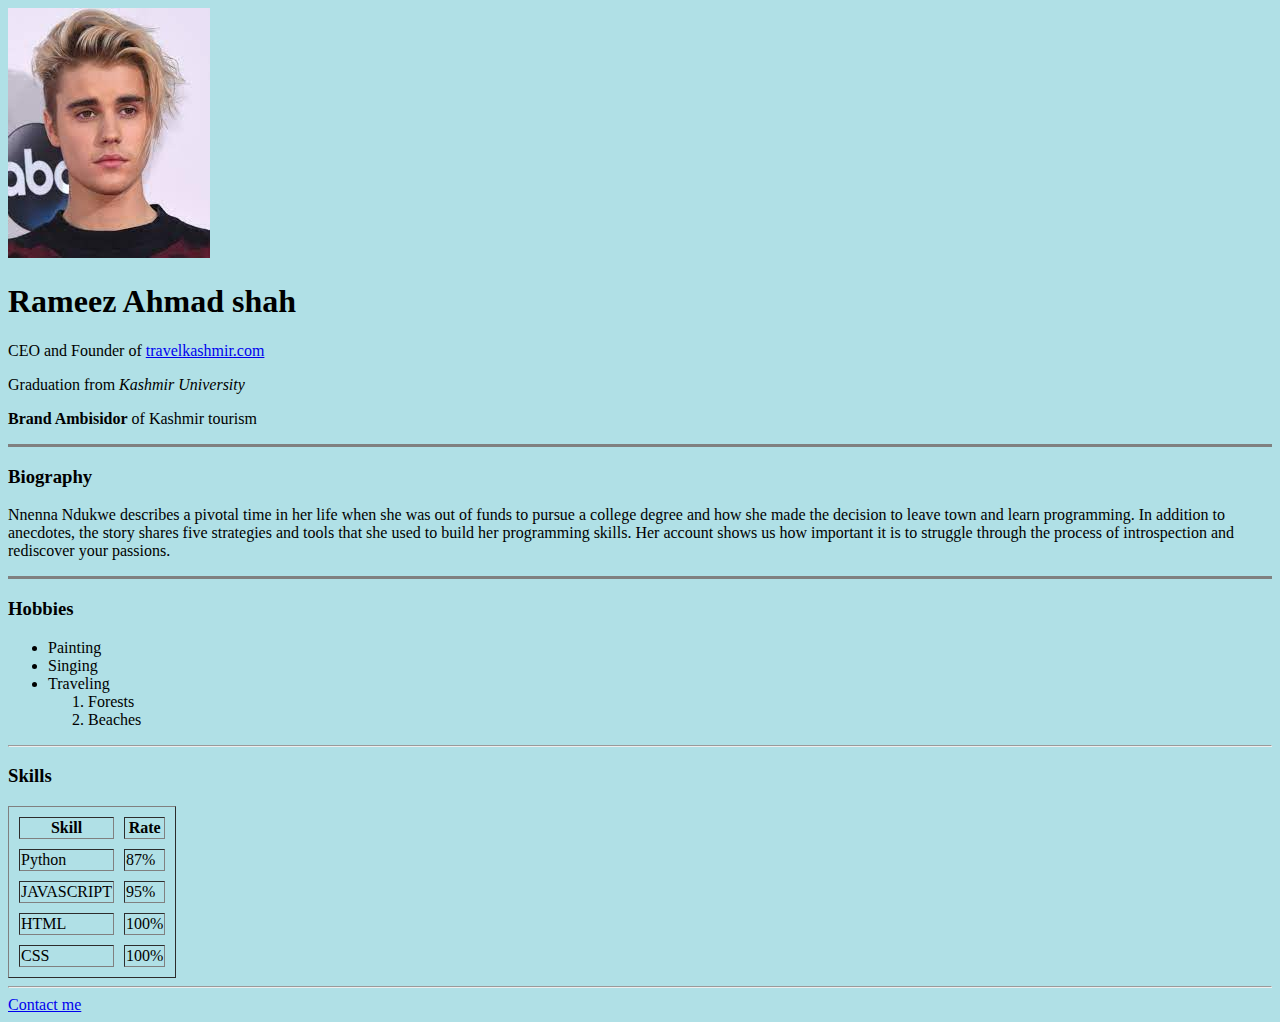
==== index.html @ cf841204 "index.html" ====
<!DOCTYPE html>
<html lang="en">
<head>
    <meta charset="UTF-8">
    <meta http-equiv="X-UA-Compatible" content="IE=edge">
    <meta name="viewport" content="width=device-width, initial-scale=1.0">
    <title>My personal website</title>
    <style>
        body{
            background-color: powderblue;
        }
    </style>
</head>
<body>
    <img src="[data-uri]" alt="Justin bieber Img">
    <h1>Rameez Ahmad shah</h1>
    <p>CEO and Founder of <a href="https://travelkashmir.com"> travelkashmir.com</a></p>
    <p>Graduation from <em> Kashmir University</em></p>
    <p><strong>Brand Ambisidor</strong> of Kashmir tourism </p>
    <hr size="3" noshade>
    <h3> Biography </h3>
    <p>Nnenna Ndukwe describes a pivotal time in her life when she was out of funds to pursue a college degree and how she made the decision to leave town and learn programming. In addition to anecdotes, the story shares five strategies and tools that she used to build her programming skills. Her account shows us how important it is to struggle through the process of introspection and rediscover your passions.</p>
    <hr size="3" noshade>
    <h3>Hobbies</h3>
    <ul>
        <li>Painting</li>
        <li>Singing</li>
        <li>Traveling</li>
        <ol> 
            <li>Forests</li>
            <li>Beaches</li>
        </ol>
    </ul>
<hr>
<h3>Skills</h3>
<table cellspacing="10px" border="1px" >
    <thead>
        <tr>
            <th>Skill</th>
            <th>Rate</th>
        </tr>
    </thead>
    <tbody>
        <tr>
             <td>Python</td>
             <td>87%</td>
        </tr>
        <tr>
            <td>JAVASCRIPT</td>
            <td>95%</td>
        </tr>
        <tr>
            <td>HTML</td>
            <td>100%</td>
        </tr>
        <tr>
            <td>CSS</td>
            <td>100%</td>
        </tr>
    </tbody>
</table>
<hr>
<a href="contact-me.html">Contact me</a>
</body>
</html>
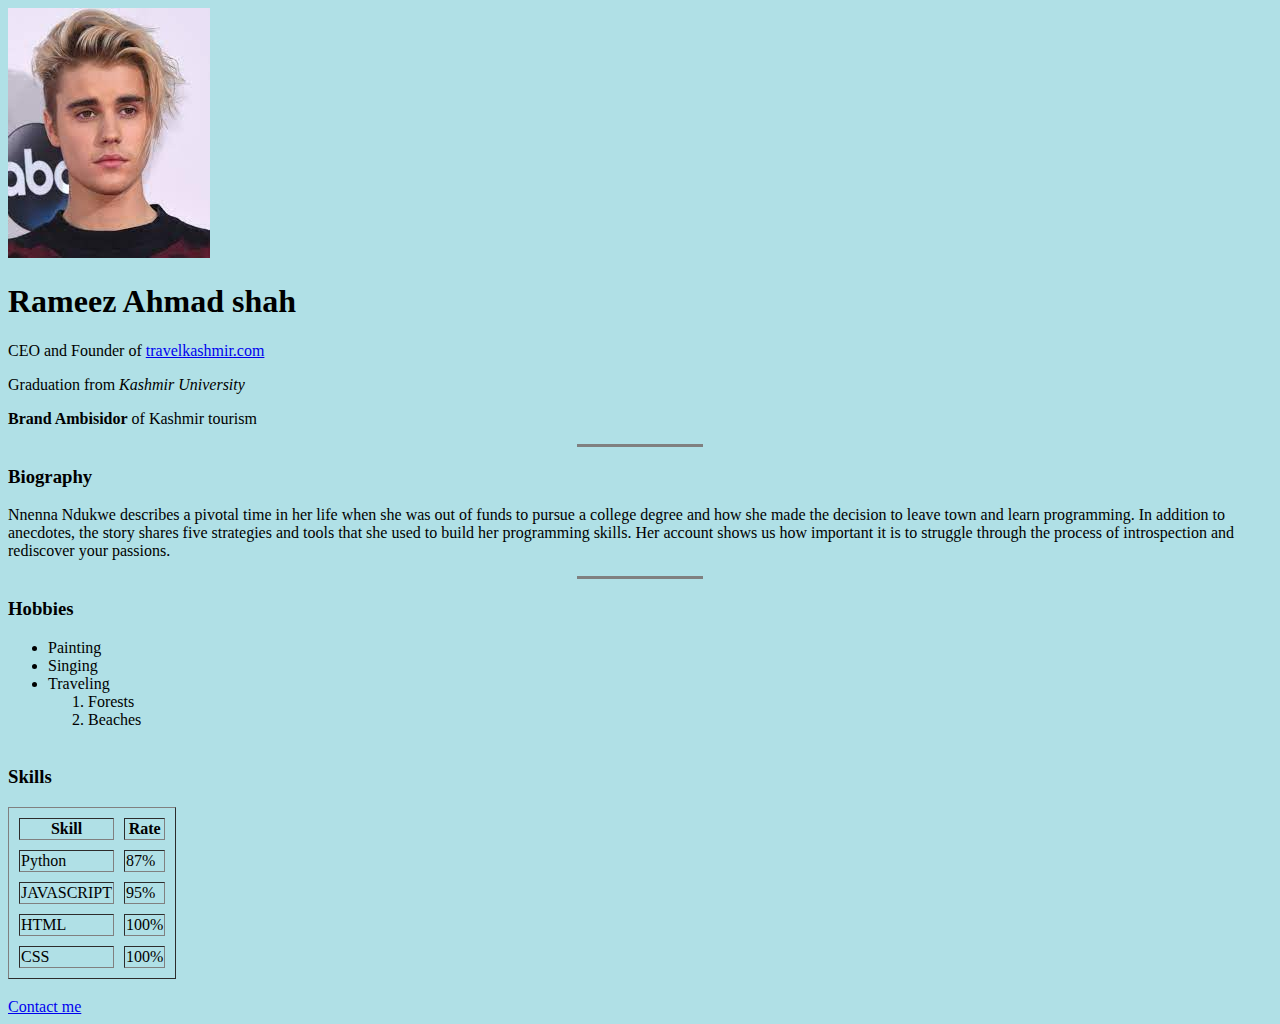
==== commit 7023a1b0: "index.html" ====
--- a/index.html
+++ b/index.html
@@ -8,6 +8,11 @@
     <style>
         body{
             background-color: powderblue;
+        
+        hr {
+            border:none;
+            height: 3px;
+            width: 10%;
         }
     </style>
 </head>
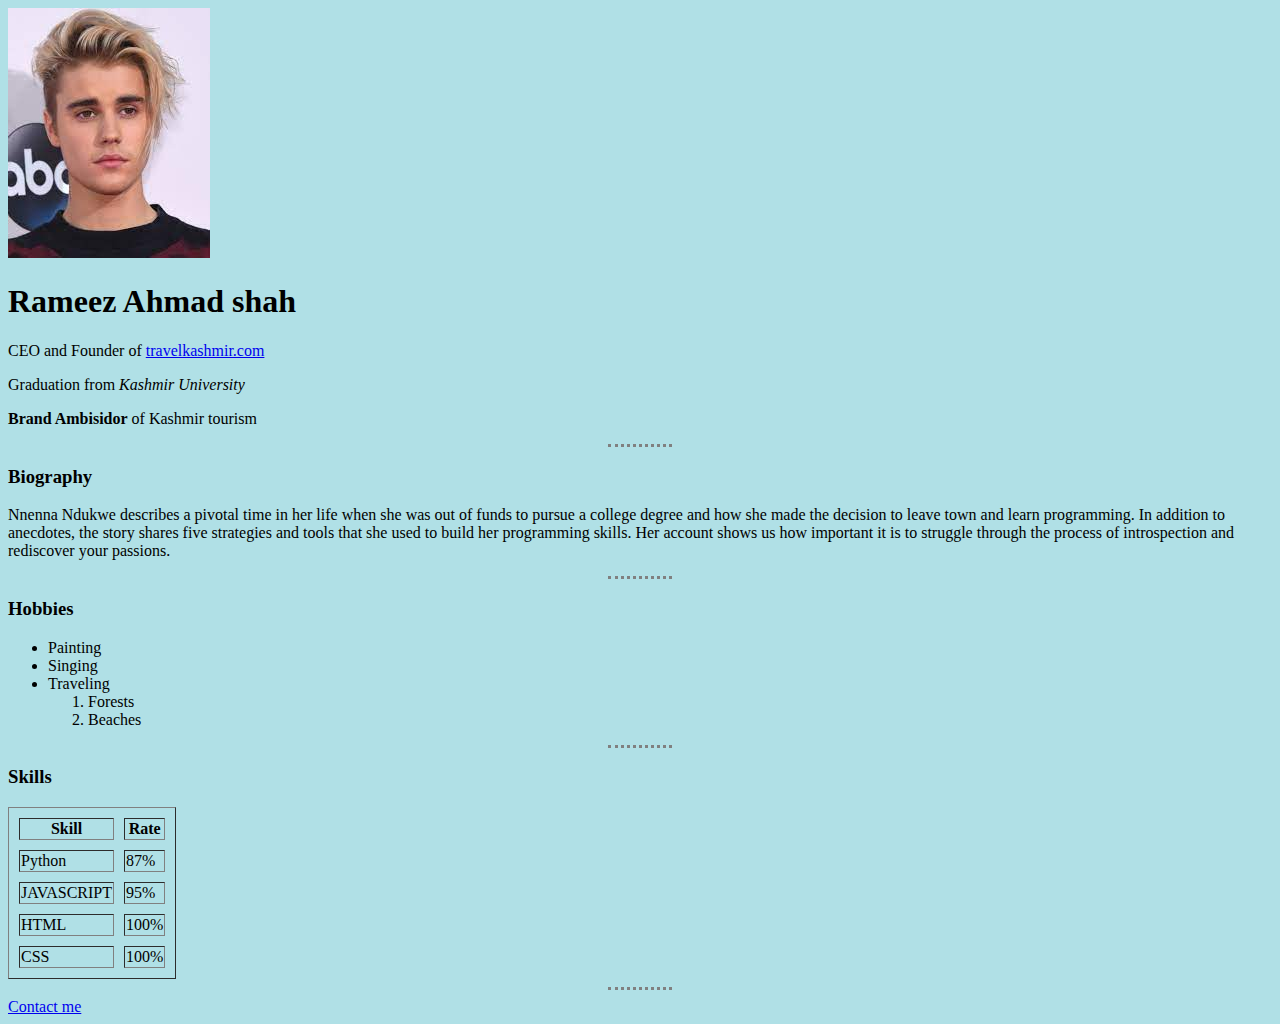
==== commit 9b1dc192: "Update index.html" ====
--- a/index.html
+++ b/index.html
@@ -8,11 +8,14 @@
     <style>
         body{
             background-color: powderblue;
-        
-        hr {
-            border:none;
-            height: 3px;
-            width: 10%;
+        }
+        hr{
+            border-style: none;
+            border-top-style:  dotted;
+            border-width: 3px;
+            border-color: gray;
+            width: 5%;
+            
         }
     </style>
 </head>
@@ -22,10 +25,10 @@
     <p>CEO and Founder of <a href="https://travelkashmir.com"> travelkashmir.com</a></p>
     <p>Graduation from <em> Kashmir University</em></p>
     <p><strong>Brand Ambisidor</strong> of Kashmir tourism </p>
-    <hr size="3" noshade>
+    <hr>
     <h3> Biography </h3>
     <p>Nnenna Ndukwe describes a pivotal time in her life when she was out of funds to pursue a college degree and how she made the decision to leave town and learn programming. In addition to anecdotes, the story shares five strategies and tools that she used to build her programming skills. Her account shows us how important it is to struggle through the process of introspection and rediscover your passions.</p>
-    <hr size="3" noshade>
+    <hr>
     <h3>Hobbies</h3>
     <ul>
         <li>Painting</li>
@@ -36,7 +39,7 @@
             <li>Beaches</li>
         </ol>
     </ul>
-<hr>
+    <hr>
 <h3>Skills</h3>
 <table cellspacing="10px" border="1px" >
     <thead>
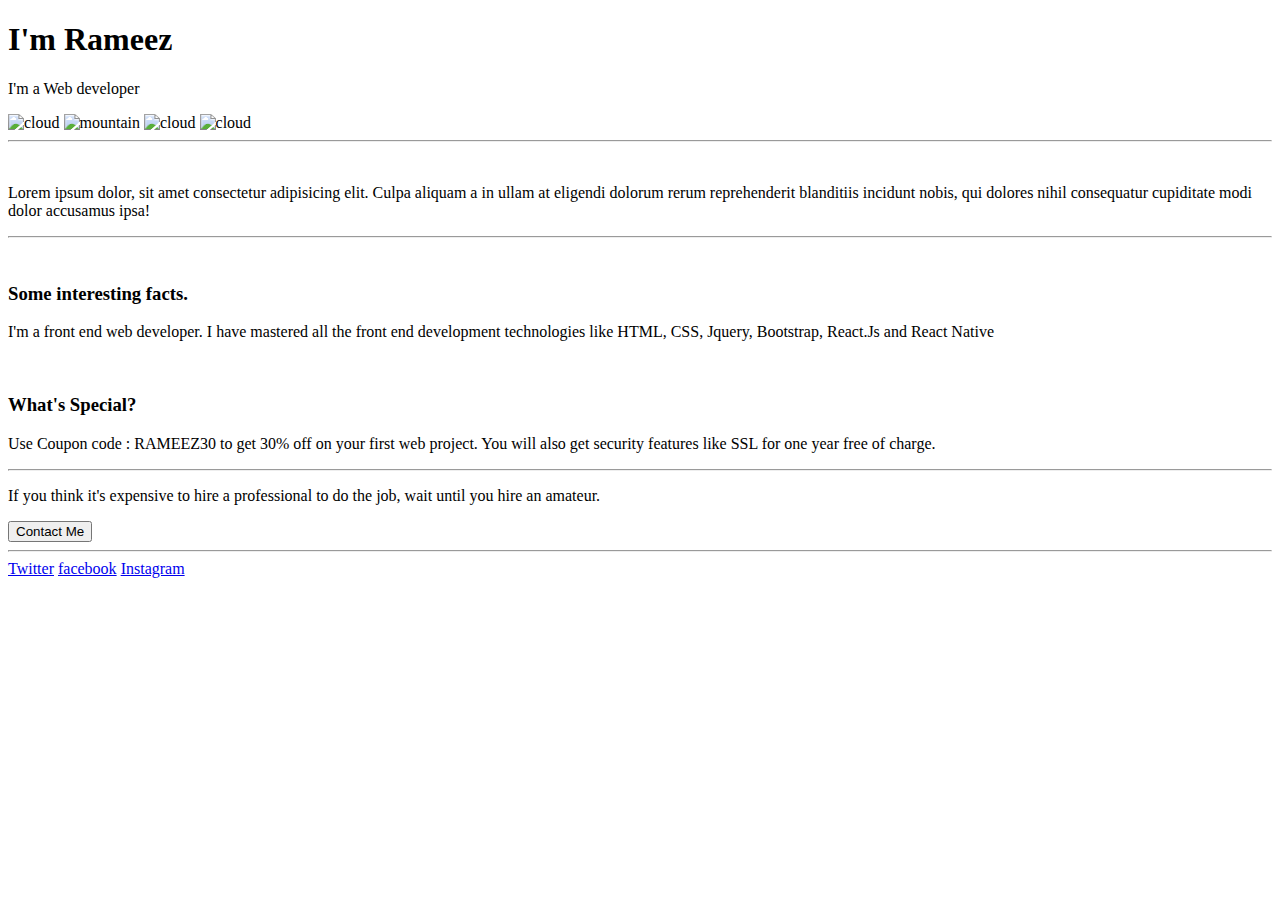
==== commit fffca63d: "Update index.html" ====
--- a/index.html
+++ b/index.html
@@ -4,70 +4,49 @@
     <meta charset="UTF-8">
     <meta http-equiv="X-UA-Compatible" content="IE=edge">
     <meta name="viewport" content="width=device-width, initial-scale=1.0">
-    <title>My personal website</title>
-    <style>
-        body{
-            background-color: powderblue;
-        }
-        hr{
-            border-style: none;
-            border-top-style:  dotted;
-            border-width: 3px;
-            border-color: gray;
-            width: 5%;
-            
-        }
-    </style>
+    <title>Rameez</title>
+    <link rel="stylesheet" href="css/style.css">
+    <link rel="icon" href="favicon.png">
+    <link rel="preconnect" href="https://fonts.googleapis.com">
+    <link rel="preconnect" href="https://fonts.gstatic.com" crossorigin>
+    <link href="https://fonts.googleapis.com/css2?family=Licorice&display=swap" rel="stylesheet">
 </head>
 <body>
-    <img src="[data-uri]" alt="Justin bieber Img">
-    <h1>Rameez Ahmad shah</h1>
-    <p>CEO and Founder of <a href="https://travelkashmir.com"> travelkashmir.com</a></p>
-    <p>Graduation from <em> Kashmir University</em></p>
-    <p><strong>Brand Ambisidor</strong> of Kashmir tourism </p>
+    <div class="mainbody">
+           <h1>I'm Rameez</h1>
+           <p>I'm a Web developer</p>
+           <img class="topcloud" src="images\cloud.png" alt="cloud">
+           <img class="mountain" src="images\mountain.png" alt="mountain">
+           <img class="bottomcloud" src="images\cloud.png" alt="cloud">
+           <img class="extracloud" src="images\cloud.png" alt="cloud">
+    </div>
     <hr>
-    <h3> Biography </h3>
-    <p>Nnenna Ndukwe describes a pivotal time in her life when she was out of funds to pursue a college degree and how she made the decision to leave town and learn programming. In addition to anecdotes, the story shares five strategies and tools that she used to build her programming skills. Her account shows us how important it is to struggle through the process of introspection and rediscover your passions.</p>
+    <div class="midsection">
+        <img class="mypic" src="images\photo.jpg" alt="">
+        <p>Lorem ipsum dolor, sit amet consectetur adipisicing elit. Culpa aliquam a in ullam at eligendi dolorum rerum reprehenderit blanditiis incidunt nobis, qui dolores nihil consequatur cupiditate modi dolor accusamus ipsa!</p>
+    </div>
     <hr>
-    <h3>Hobbies</h3>
-    <ul>
-        <li>Painting</li>
-        <li>Singing</li>
-        <li>Traveling</li>
-        <ol> 
-            <li>Forests</li>
-            <li>Beaches</li>
-        </ol>
-    </ul>
+    <div class="lowersection">
+        <img class="computer" src="images\computer.png" alt="">
+        <h3>Some interesting facts.</h3>
+        <p>I'm a front end web developer. I have mastered all the front end development technologies like HTML, CSS, Jquery, Bootstrap, React.Js and React Native</p>
+    </div>
+    <div class="lowersectiontwo">
+        <img class="chillies" src="images\chillies.png" alt="">
+        <h3>What's Special?</h3>
+        <P>Use Coupon code : RAMEEZ30 to get 30% off on your first web project. You will also get security features like SSL for one year free of charge.</P>
+    </div>
     <hr>
-<h3>Skills</h3>
-<table cellspacing="10px" border="1px" >
-    <thead>
-        <tr>
-            <th>Skill</th>
-            <th>Rate</th>
-        </tr>
-    </thead>
-    <tbody>
-        <tr>
-             <td>Python</td>
-             <td>87%</td>
-        </tr>
-        <tr>
-            <td>JAVASCRIPT</td>
-            <td>95%</td>
-        </tr>
-        <tr>
-            <td>HTML</td>
-            <td>100%</td>
-        </tr>
-        <tr>
-            <td>CSS</td>
-            <td>100%</td>
-        </tr>
-    </tbody>
-</table>
-<hr>
-<a href="contact-me.html">Contact me</a>
+    <div class="contactsection">
+        <p>If you think it's expensive to hire a professional to do the job, wait until you hire an amateur.</p>
+      <button class="btn">Contact Me</button>
+    </div>
+    <hr>
+    <div class="footer">
+            <a href="www.twitter.com">Twitter</a>
+            <a href="www.facebook.com">facebook</a>
+            <a href="www.instagram.com">Instagram</a>
+         </ul>
+    </div>
 </body>
 </html>
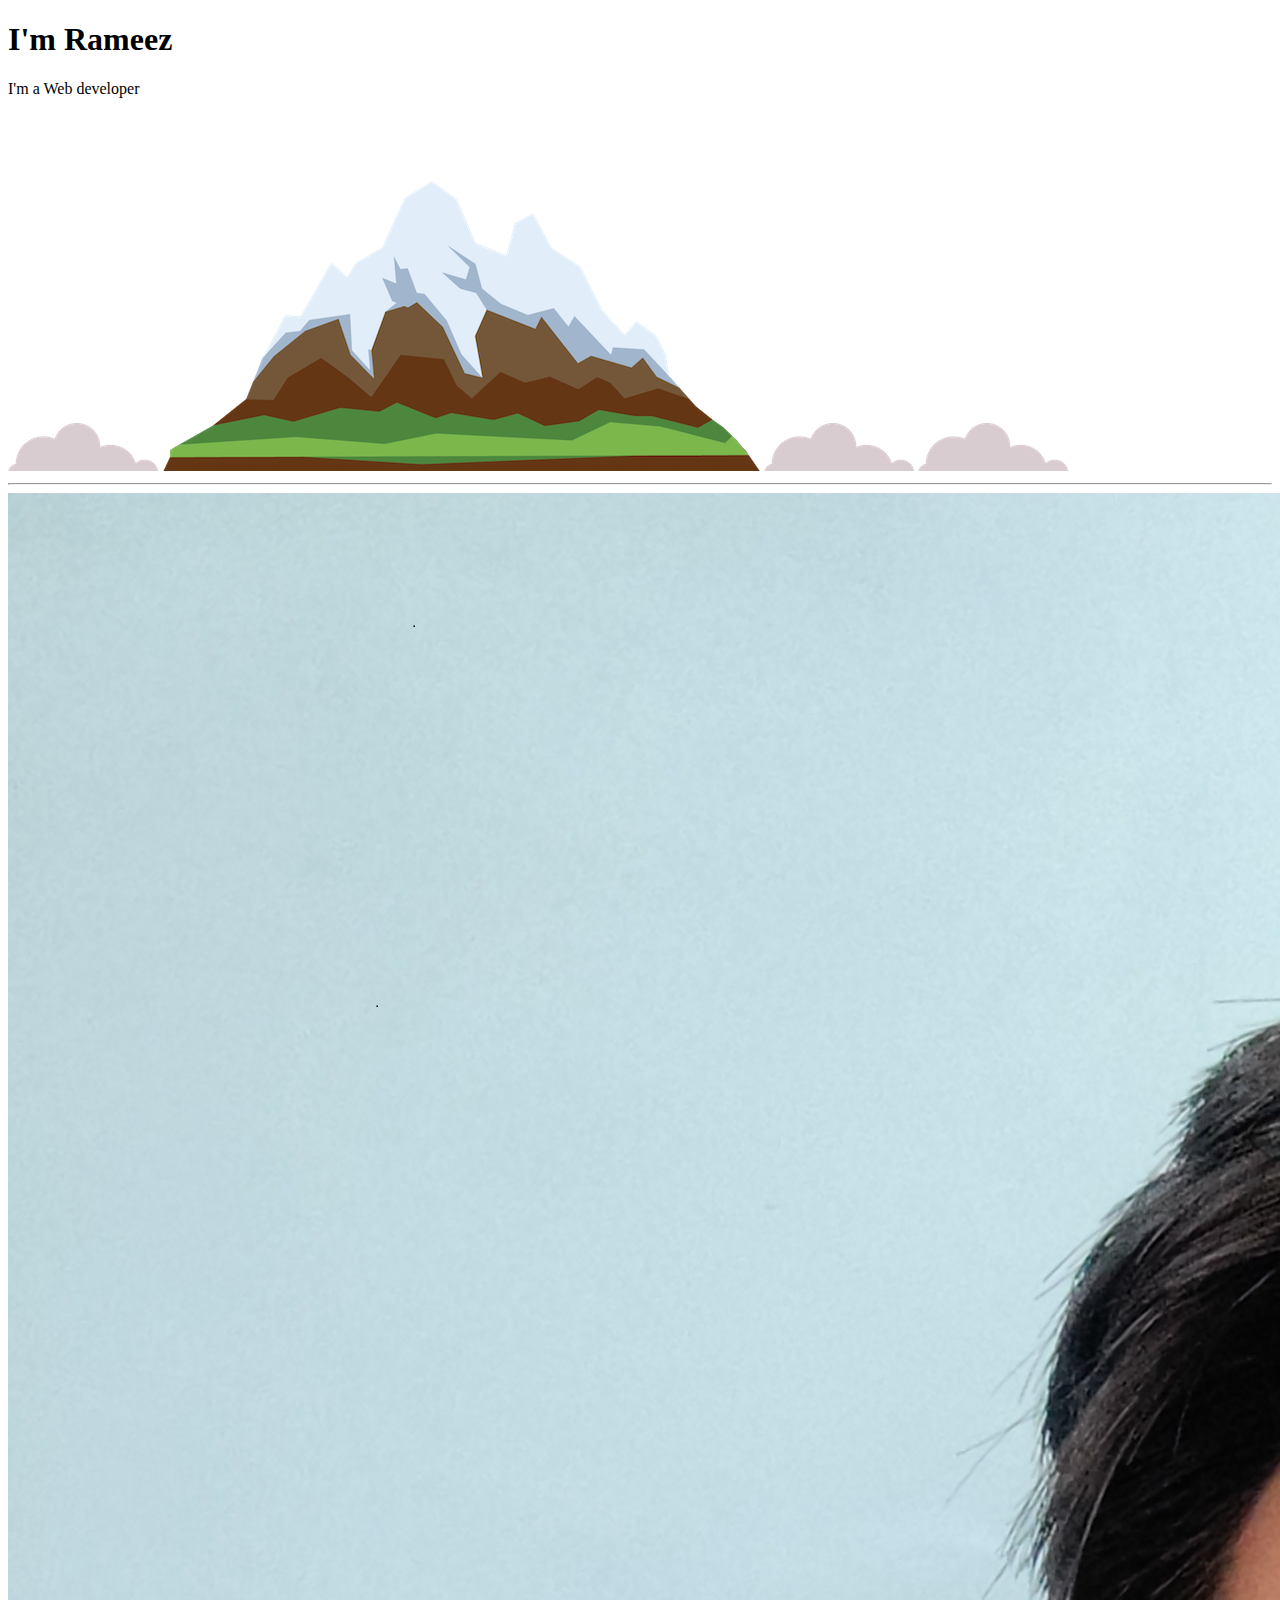
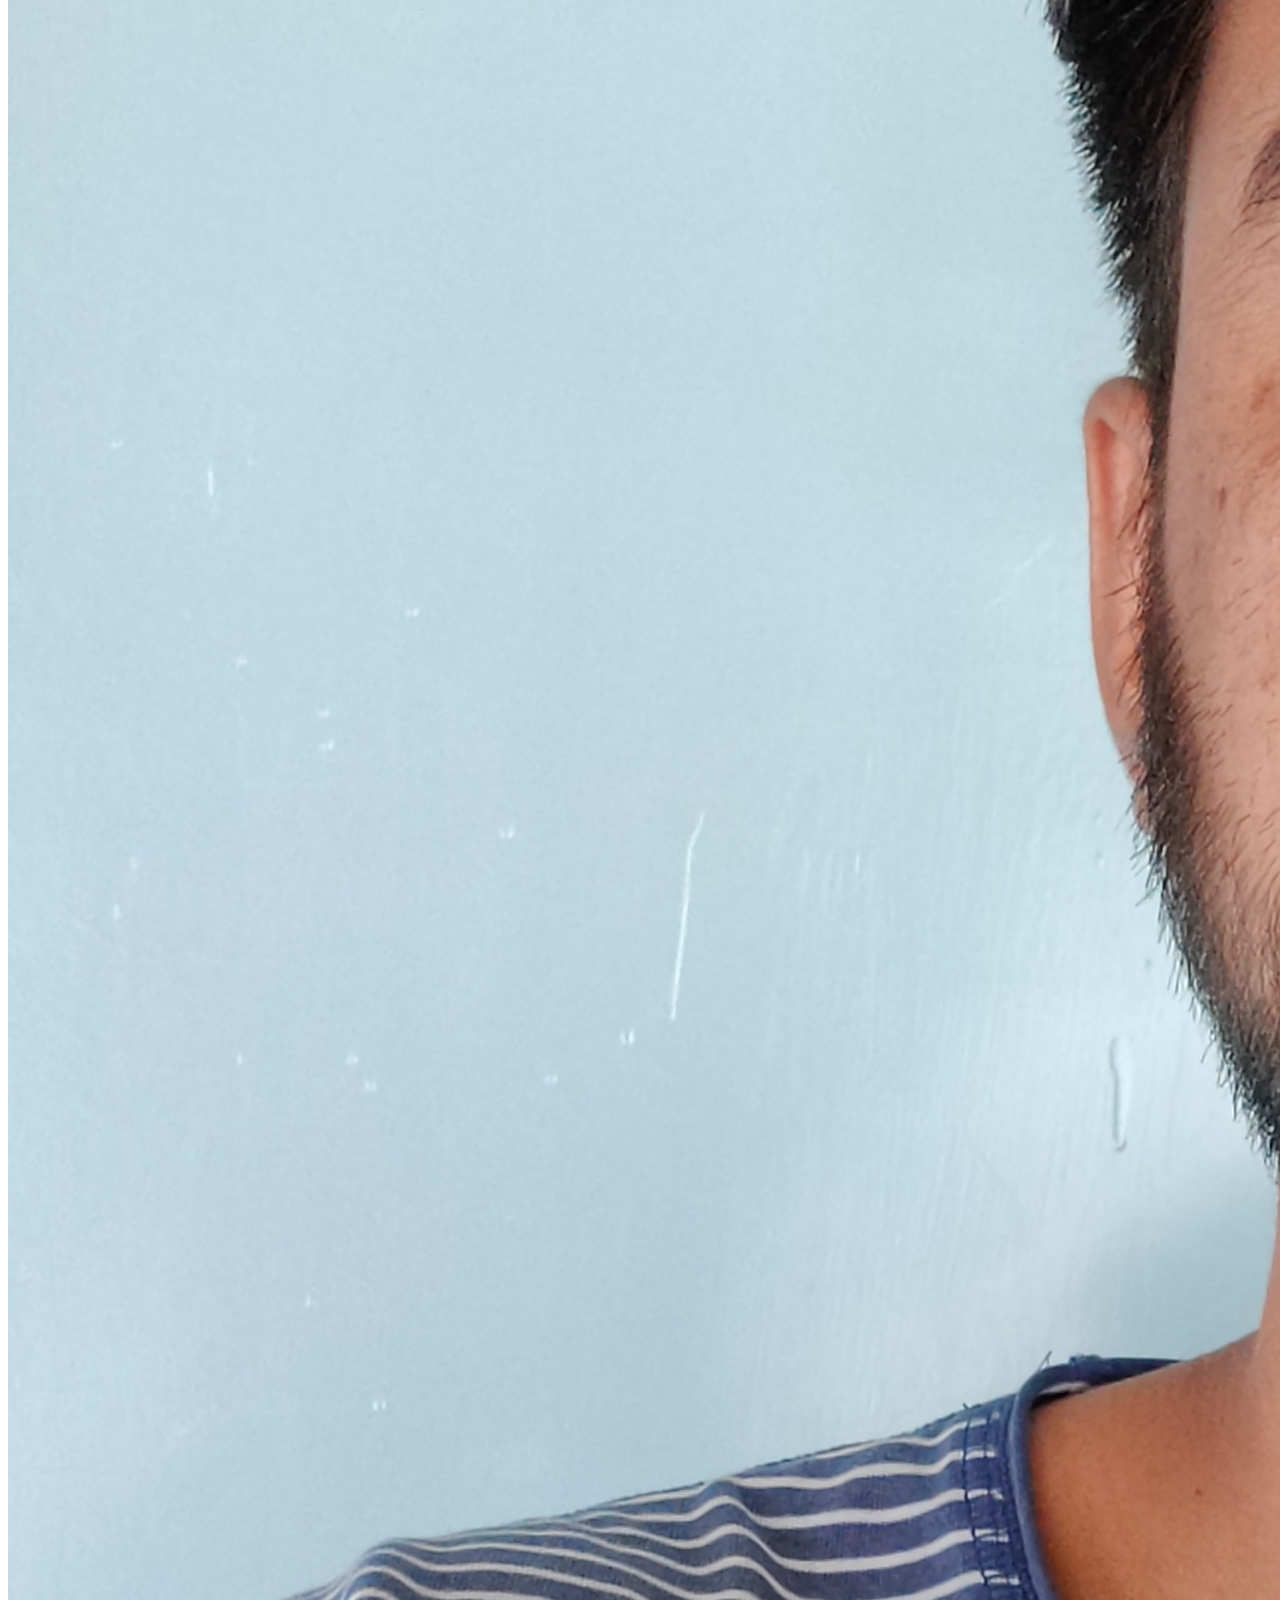
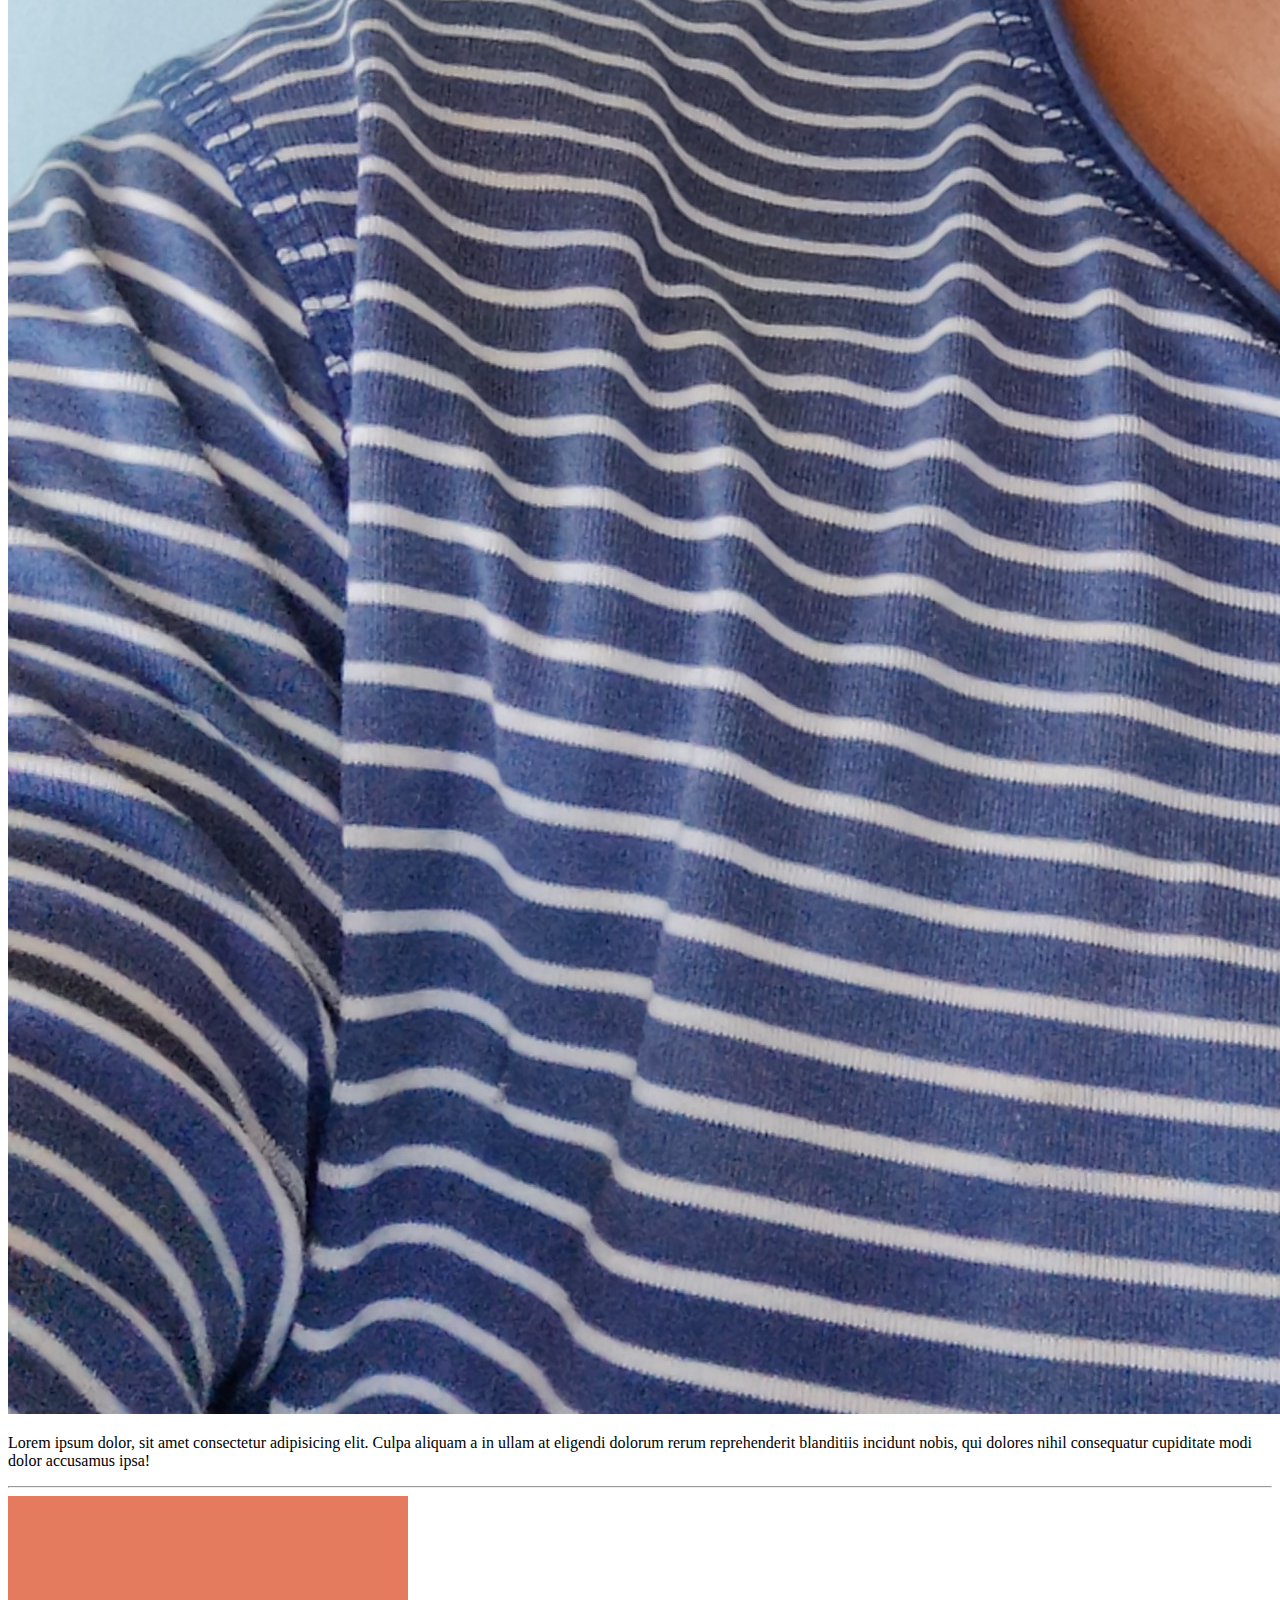
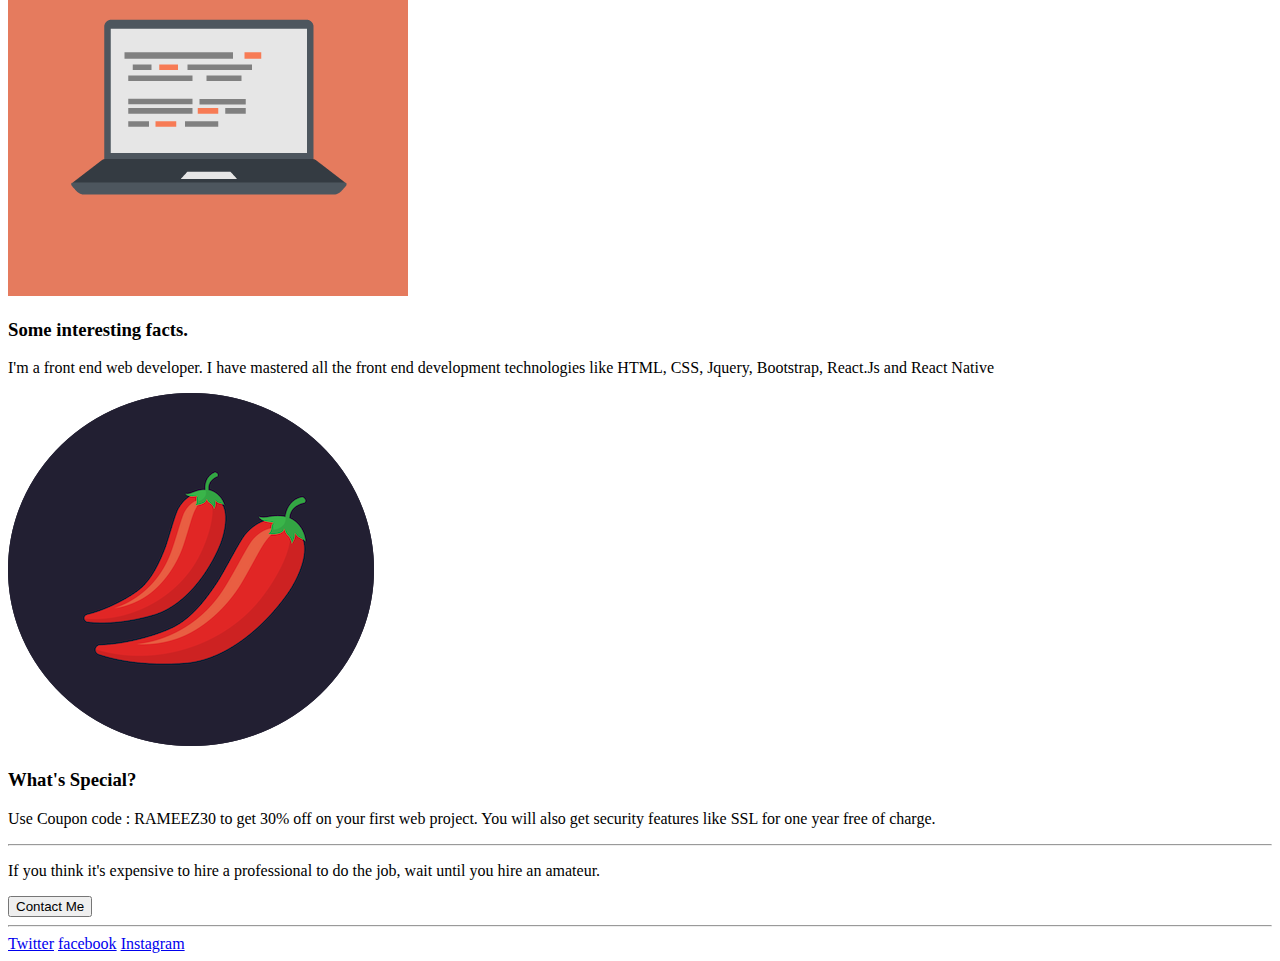
==== commit d7b4a991: "Update index.html" ====
--- a/index.html
+++ b/index.html
@@ -15,24 +15,24 @@
     <div class="mainbody">
            <h1>I'm Rameez</h1>
            <p>I'm a Web developer</p>
-           <img class="topcloud" src="images\cloud.png" alt="cloud">
-           <img class="mountain" src="images\mountain.png" alt="mountain">
-           <img class="bottomcloud" src="images\cloud.png" alt="cloud">
-           <img class="extracloud" src="images\cloud.png" alt="cloud">
+           <img class="topcloud" src="cloud.png" alt="cloud">
+           <img class="mountain" src="mountain.png" alt="mountain">
+           <img class="bottomcloud" src="cloud.png" alt="cloud">
+           <img class="extracloud" src="cloud.png" alt="cloud">
     </div>
     <hr>
     <div class="midsection">
-        <img class="mypic" src="images\photo.jpg" alt="">
+        <img class="mypic" src="photo.jpg" alt="">
         <p>Lorem ipsum dolor, sit amet consectetur adipisicing elit. Culpa aliquam a in ullam at eligendi dolorum rerum reprehenderit blanditiis incidunt nobis, qui dolores nihil consequatur cupiditate modi dolor accusamus ipsa!</p>
     </div>
     <hr>
     <div class="lowersection">
-        <img class="computer" src="images\computer.png" alt="">
+        <img class="computer" src="computer.png" alt="">
         <h3>Some interesting facts.</h3>
         <p>I'm a front end web developer. I have mastered all the front end development technologies like HTML, CSS, Jquery, Bootstrap, React.Js and React Native</p>
     </div>
     <div class="lowersectiontwo">
-        <img class="chillies" src="images\chillies.png" alt="">
+        <img class="chillies" src="chillies.png" alt="">
         <h3>What's Special?</h3>
         <P>Use Coupon code : RAMEEZ30 to get 30% off on your first web project. You will also get security features like SSL for one year free of charge.</P>
     </div>
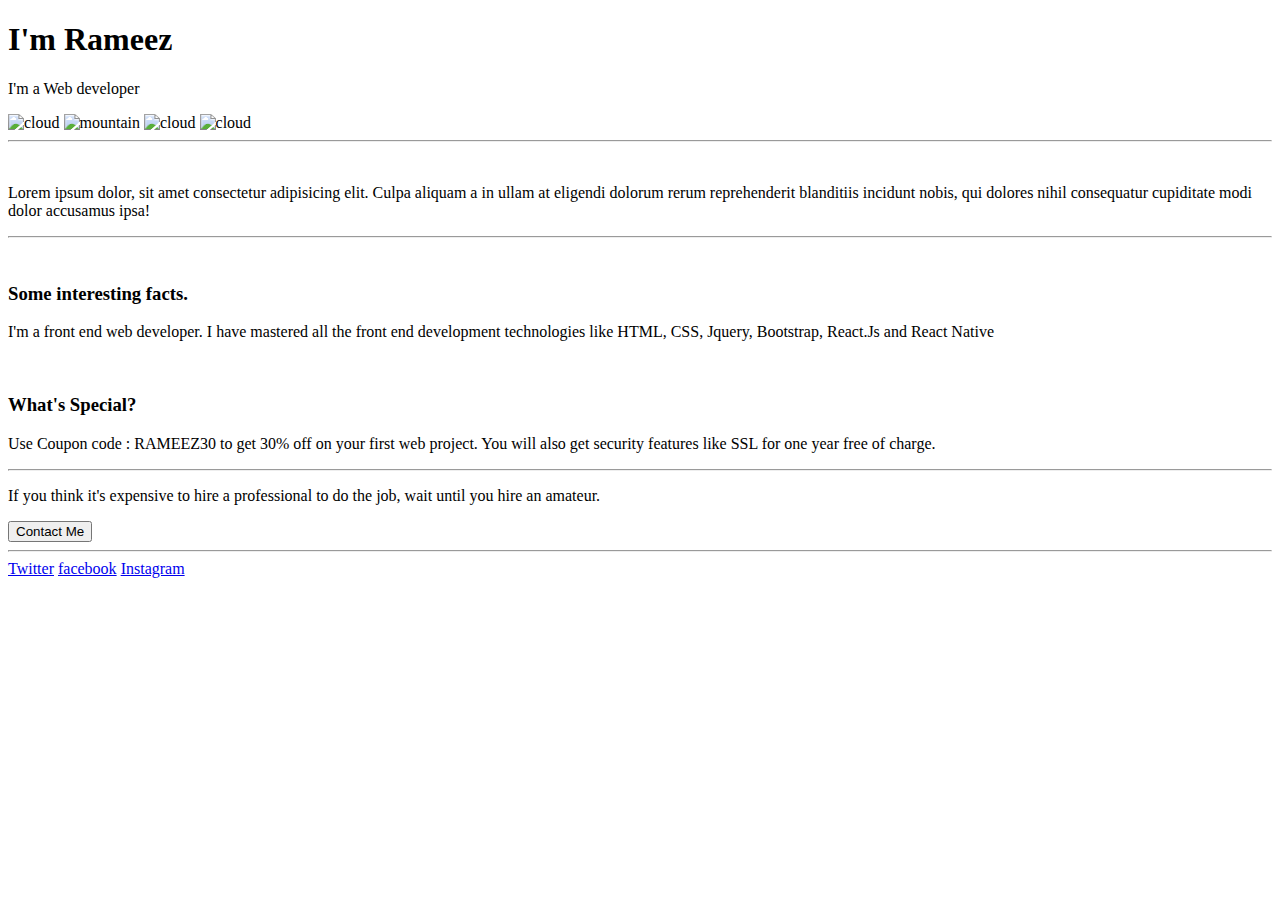
==== commit b84c5c20: "Add files via upload" ====
--- a/index.html
+++ b/index.html
@@ -14,25 +14,25 @@
 <body>
     <div class="mainbody">
            <h1>I'm Rameez</h1>
-           <p>I'm a Web developer</p>
-           <img class="topcloud" src="cloud.png" alt="cloud">
-           <img class="mountain" src="mountain.png" alt="mountain">
-           <img class="bottomcloud" src="cloud.png" alt="cloud">
-           <img class="extracloud" src="cloud.png" alt="cloud">
+           <p class="developer">I'm a Web developer</p>
+           <img class="topcloud" src="images\cloud.png" alt="cloud">
+           <img class="mountain" src="images\mountain.png" alt="mountain">
+           <img class="bottomcloud" src="images\cloud.png" alt="cloud">
+           <img class="extracloud" src="images\cloud.png" alt="cloud">
     </div>
     <hr>
     <div class="midsection">
-        <img class="mypic" src="photo.jpg" alt="">
+        <img class="mypic" src="images\photo.jpg" alt="">
         <p>Lorem ipsum dolor, sit amet consectetur adipisicing elit. Culpa aliquam a in ullam at eligendi dolorum rerum reprehenderit blanditiis incidunt nobis, qui dolores nihil consequatur cupiditate modi dolor accusamus ipsa!</p>
     </div>
     <hr>
     <div class="lowersection">
-        <img class="computer" src="computer.png" alt="">
+        <img class="computer" src="images\computer.png" alt="">
         <h3>Some interesting facts.</h3>
         <p>I'm a front end web developer. I have mastered all the front end development technologies like HTML, CSS, Jquery, Bootstrap, React.Js and React Native</p>
     </div>
     <div class="lowersectiontwo">
-        <img class="chillies" src="chillies.png" alt="">
+        <img class="chillies" src="images\chillies.png" alt="">
         <h3>What's Special?</h3>
         <P>Use Coupon code : RAMEEZ30 to get 30% off on your first web project. You will also get security features like SSL for one year free of charge.</P>
     </div>
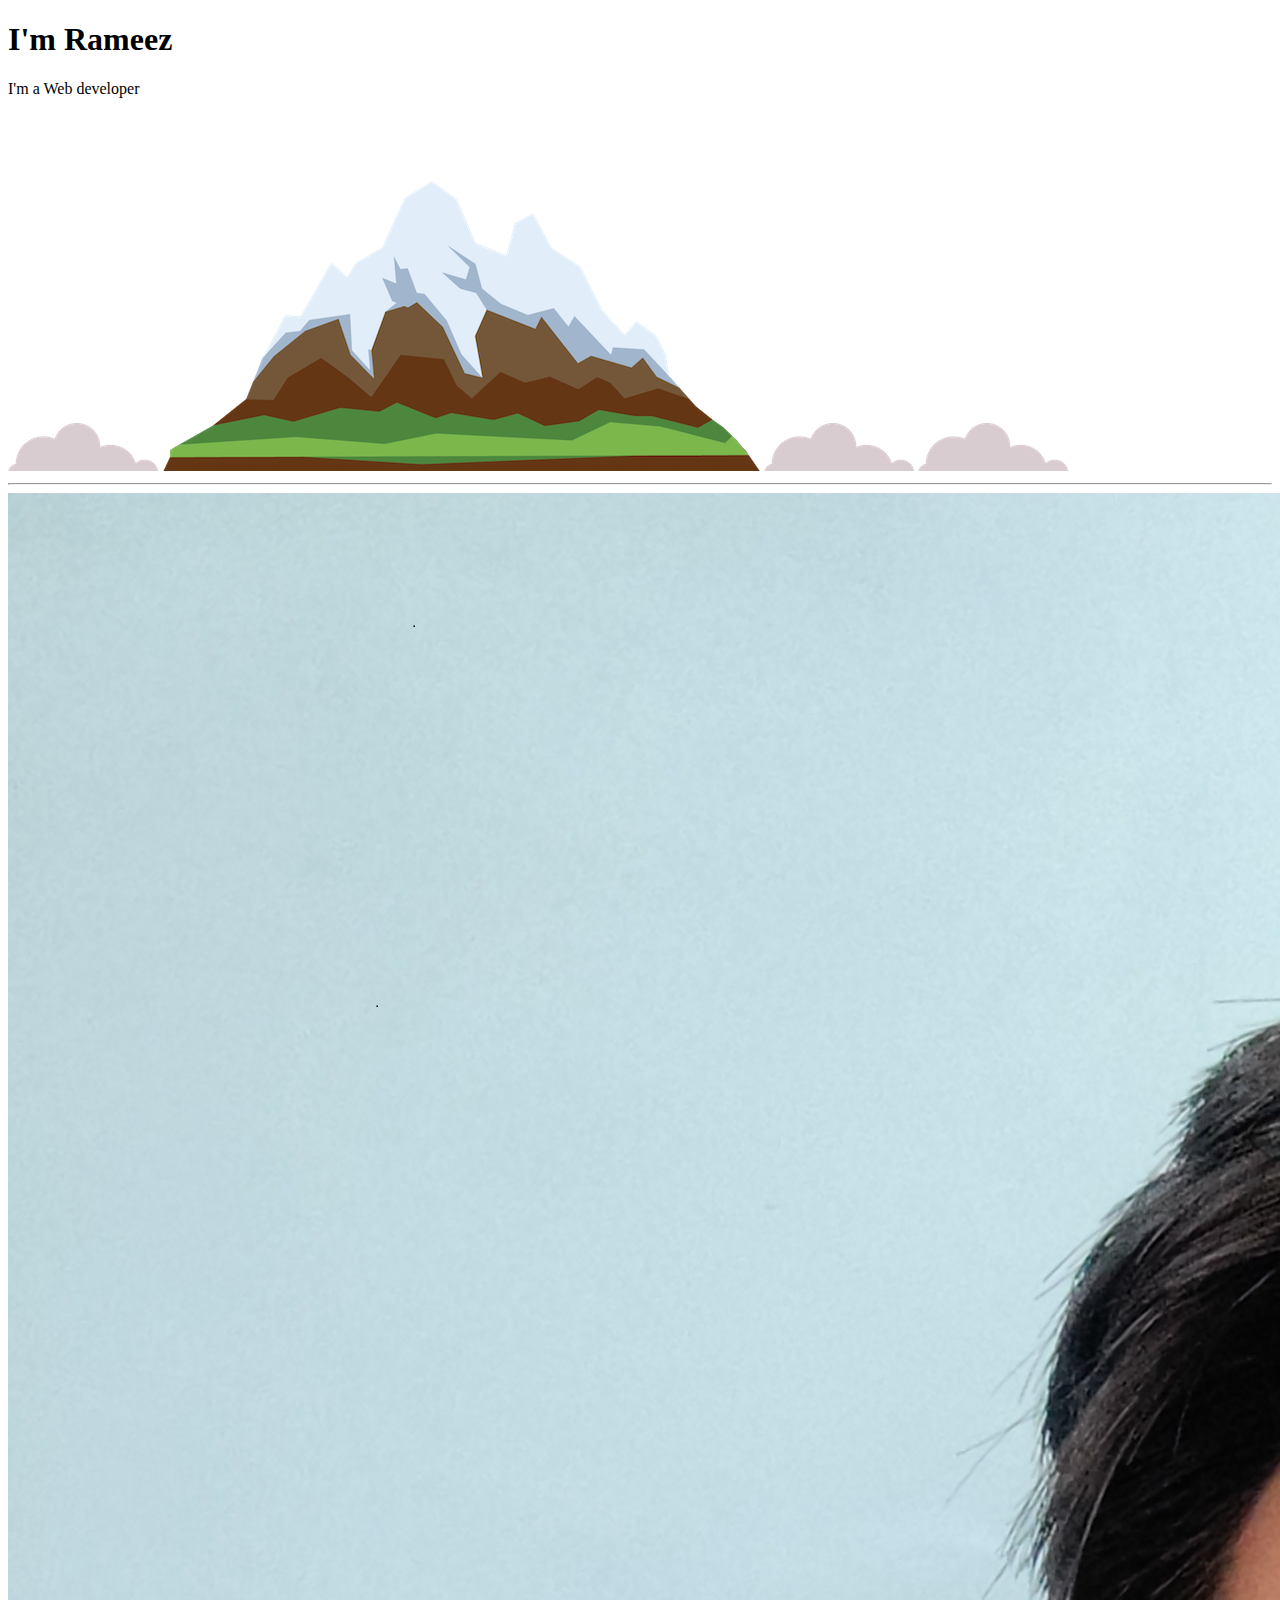
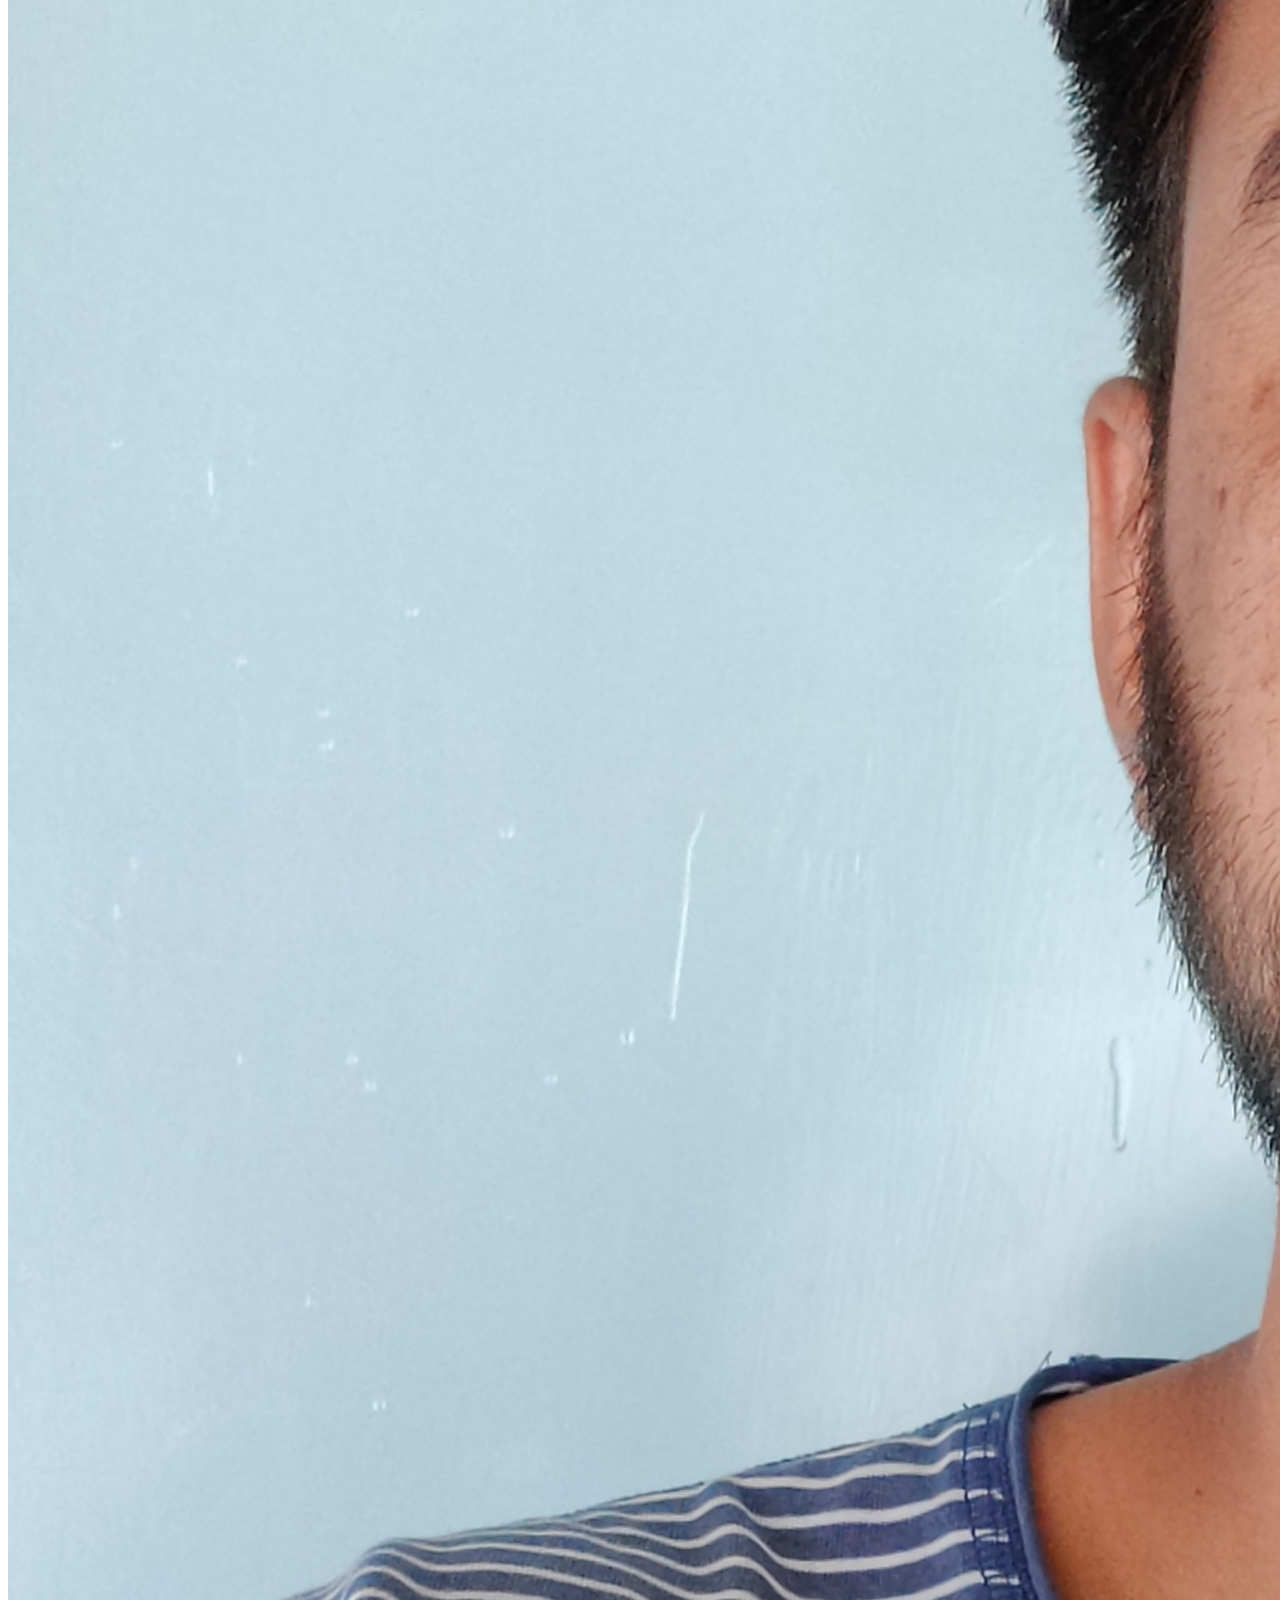
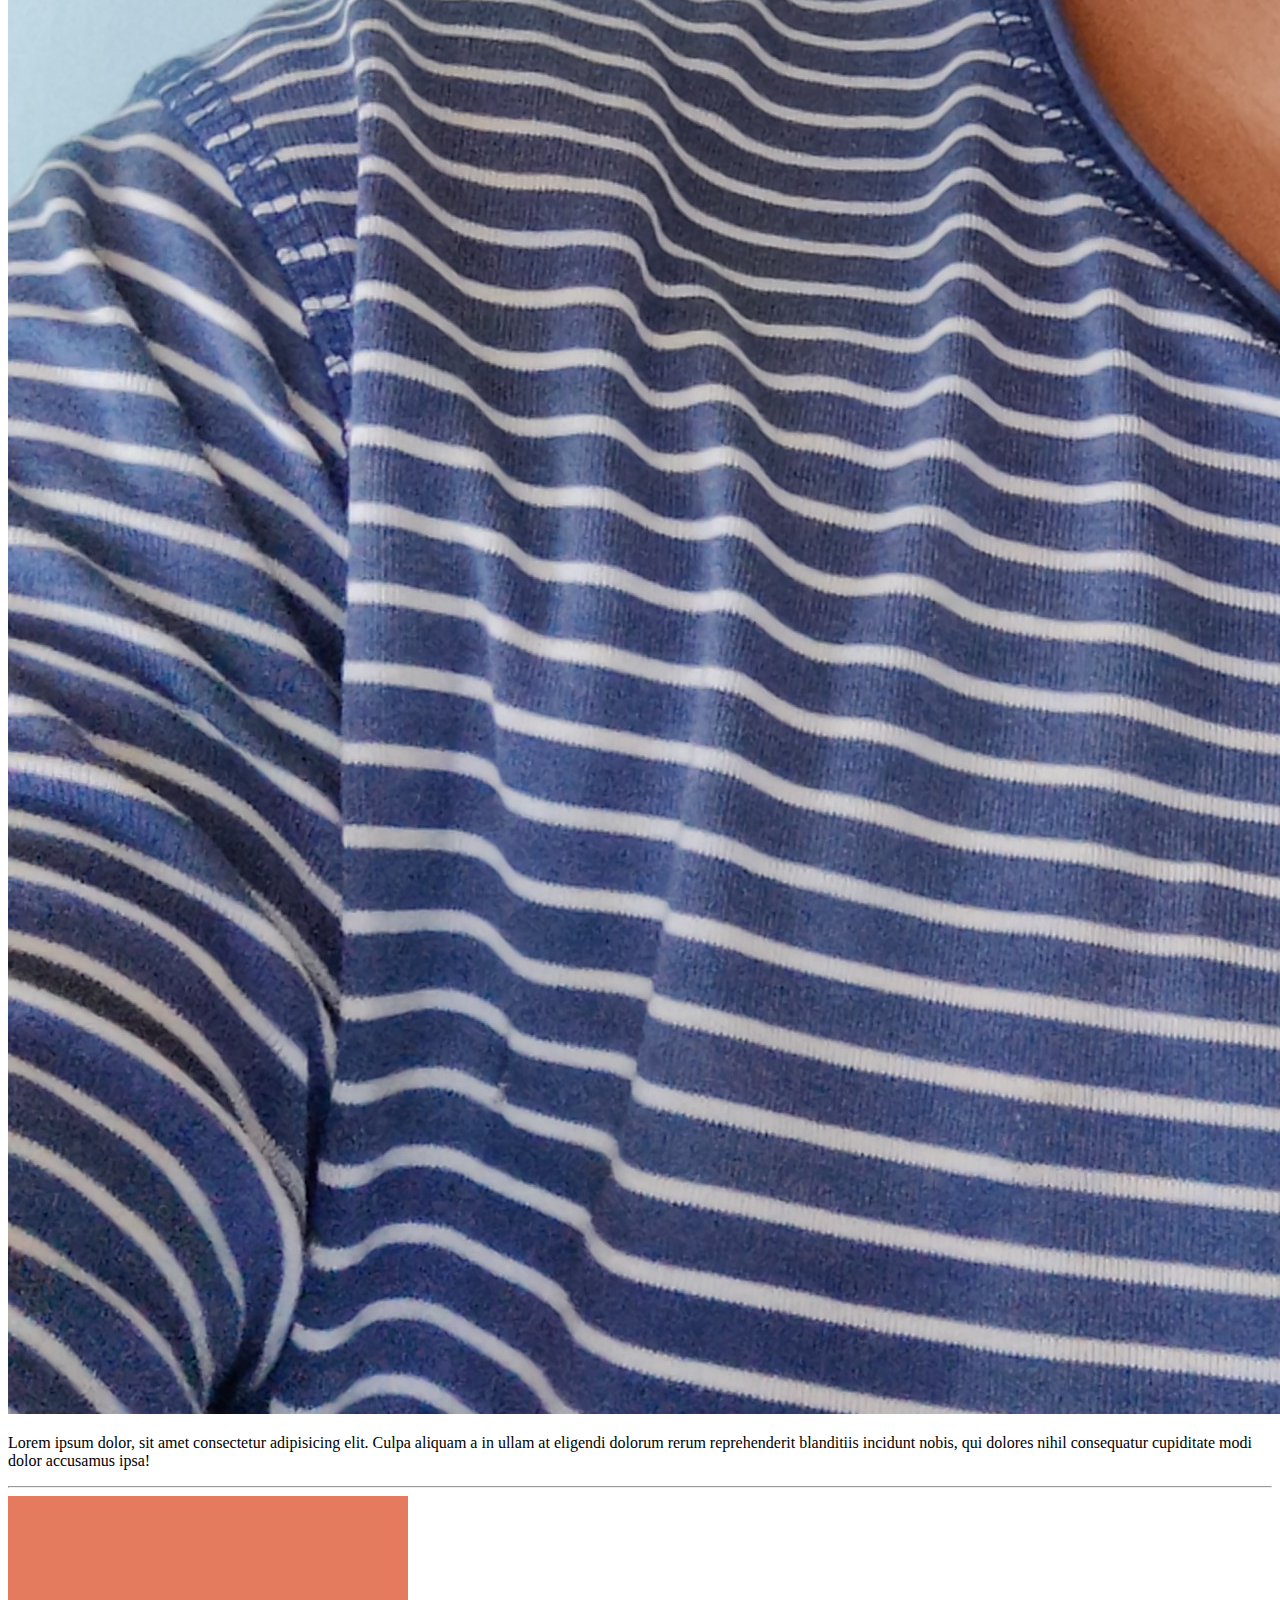
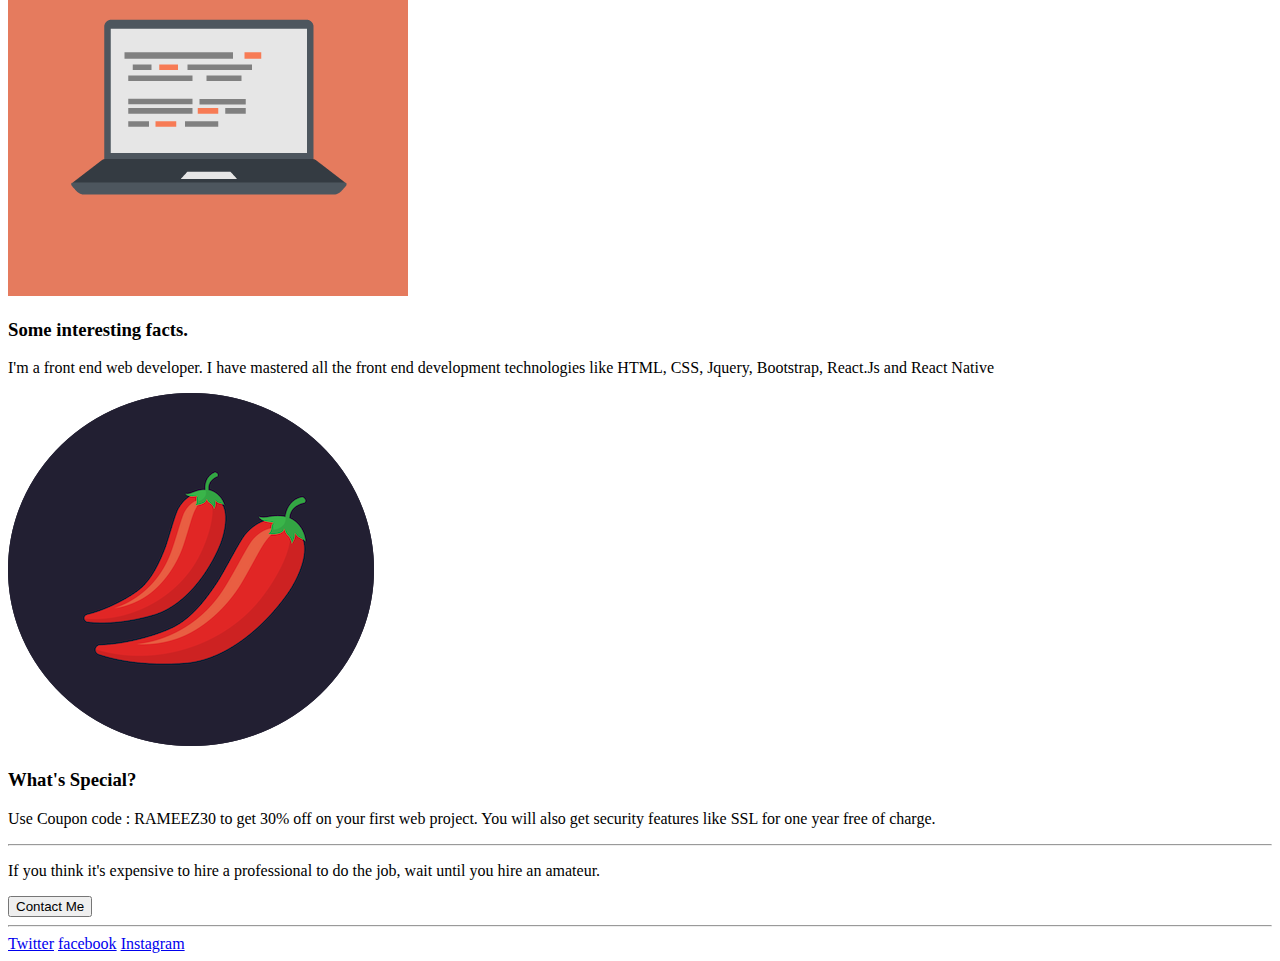
==== commit 6ab558da: "Update index.html" ====
--- a/index.html
+++ b/index.html
@@ -15,24 +15,24 @@
     <div class="mainbody">
            <h1>I'm Rameez</h1>
            <p class="developer">I'm a Web developer</p>
-           <img class="topcloud" src="images\cloud.png" alt="cloud">
-           <img class="mountain" src="images\mountain.png" alt="mountain">
-           <img class="bottomcloud" src="images\cloud.png" alt="cloud">
-           <img class="extracloud" src="images\cloud.png" alt="cloud">
+           <img class="topcloud" src="cloud.png" alt="cloud">
+           <img class="mountain" src="mountain.png" alt="mountain">
+           <img class="bottomcloud" src="cloud.png" alt="cloud">
+           <img class="extracloud" src="cloud.png" alt="cloud">
     </div>
     <hr>
     <div class="midsection">
-        <img class="mypic" src="images\photo.jpg" alt="">
+        <img class="mypic" src="photo.jpg" alt="">
         <p>Lorem ipsum dolor, sit amet consectetur adipisicing elit. Culpa aliquam a in ullam at eligendi dolorum rerum reprehenderit blanditiis incidunt nobis, qui dolores nihil consequatur cupiditate modi dolor accusamus ipsa!</p>
     </div>
     <hr>
     <div class="lowersection">
-        <img class="computer" src="images\computer.png" alt="">
+        <img class="computer" src="computer.png" alt="">
         <h3>Some interesting facts.</h3>
         <p>I'm a front end web developer. I have mastered all the front end development technologies like HTML, CSS, Jquery, Bootstrap, React.Js and React Native</p>
     </div>
     <div class="lowersectiontwo">
-        <img class="chillies" src="images\chillies.png" alt="">
+        <img class="chillies" src="chillies.png" alt="">
         <h3>What's Special?</h3>
         <P>Use Coupon code : RAMEEZ30 to get 30% off on your first web project. You will also get security features like SSL for one year free of charge.</P>
     </div>
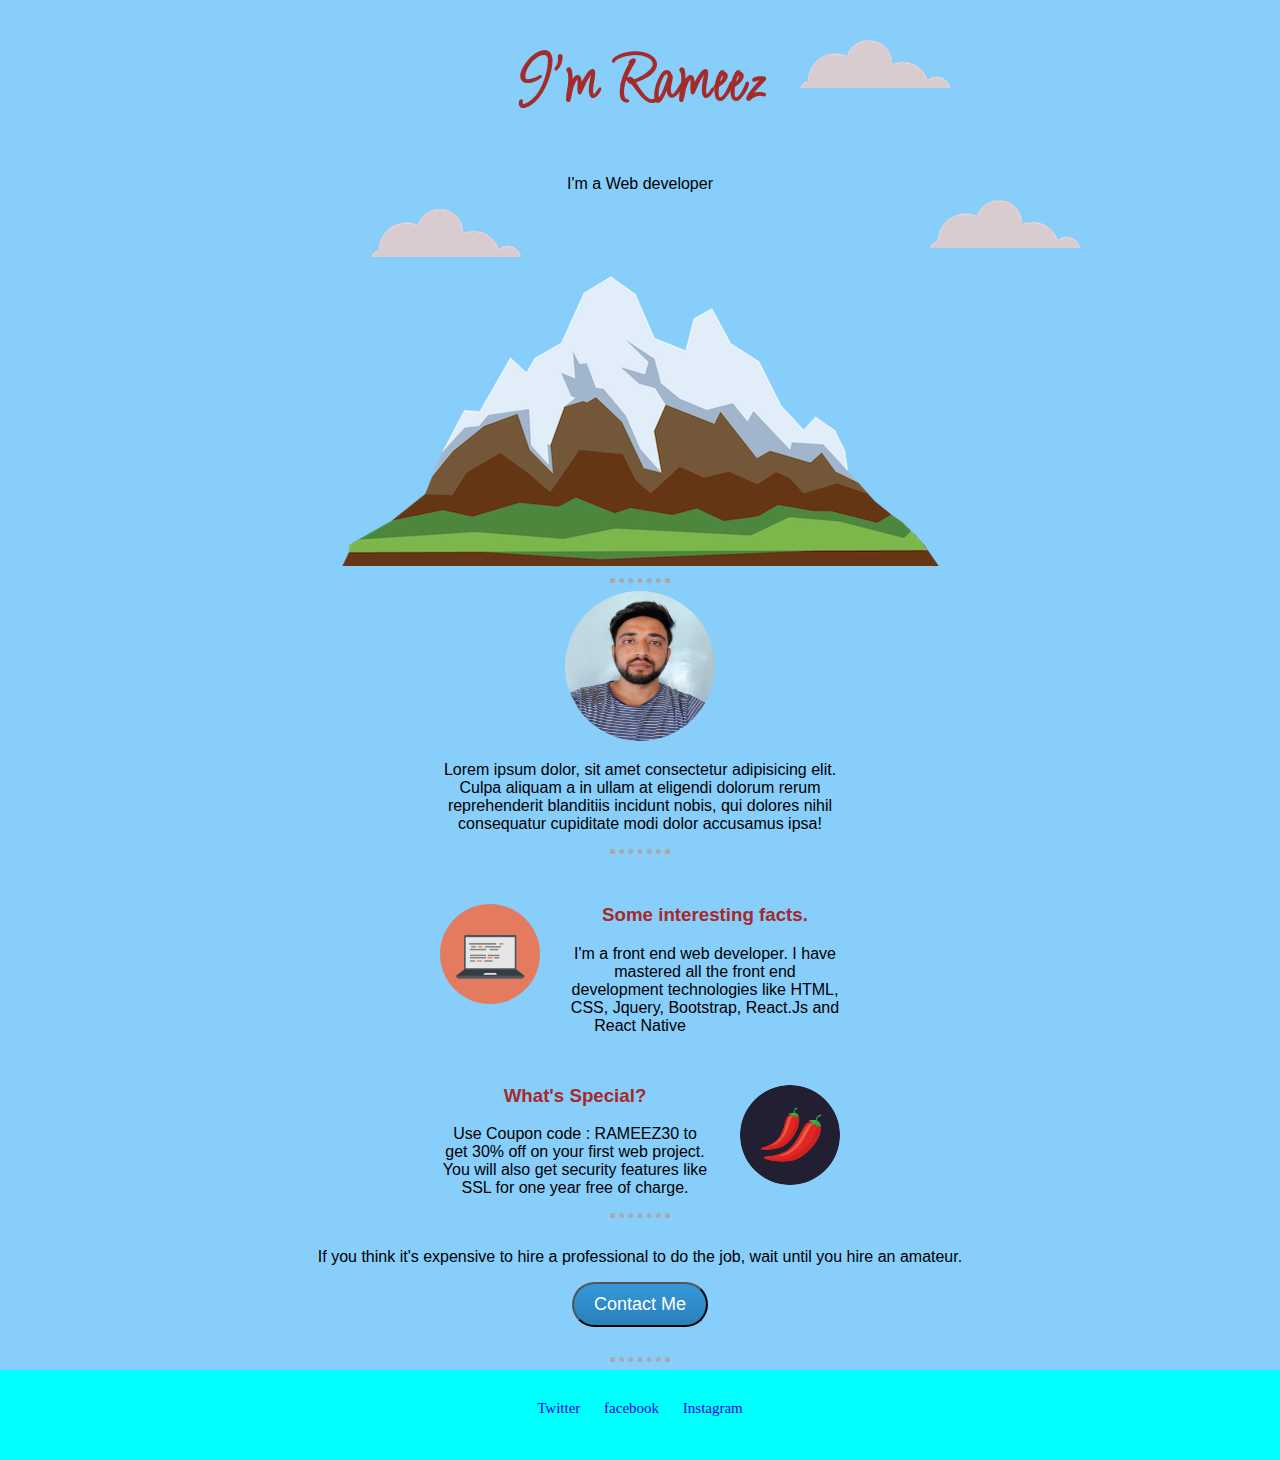
==== commit 5e679843: "Update index.html" ====
--- a/index.html
+++ b/index.html
@@ -5,7 +5,7 @@
     <meta http-equiv="X-UA-Compatible" content="IE=edge">
     <meta name="viewport" content="width=device-width, initial-scale=1.0">
     <title>Rameez</title>
-    <link rel="stylesheet" href="css/style.css">
+    <link rel="stylesheet" href="style.css">
     <link rel="icon" href="favicon.png">
     <link rel="preconnect" href="https://fonts.googleapis.com">
     <link rel="preconnect" href="https://fonts.gstatic.com" crossorigin>
--- a/style.css
+++ b/style.css
@@ -0,0 +1,142 @@
+body{
+    margin: 0%;
+    background-color: #87CEFA;
+    text-align: center;
+}
+.mainbody{
+
+    text-align: center;
+   
+}
+.topcloud{
+position: absolute;
+margin-left: 30px;
+
+}
+h1{
+    margin-top: 40px;
+    
+    color:burlywood;
+}
+.mypic{
+    width:150px;
+    height:150px;
+    border-radius: 50%;
+    text-align: center;
+}
+.bottomcloud{
+position: absolute;
+left:800px;
+top:40px;
+
+}
+.extracloud{
+    position: absolute;
+    right:200px;
+    top:200px;
+    
+    }
+
+.midsection{
+    margin:auto;
+    width: 400px;
+    
+
+    }
+
+.computer{
+    width: 100px;
+    height:100px;
+    border-radius: 50%;
+    float: left;
+    margin-right: 30px;
+}
+.chillies{
+    width: 100px;
+    height:100px;
+    border-radius: 50%;
+    float: right;
+    margin-left: 30px;
+}
+
+.lowersection{
+    margin-top: 50px;
+    margin-left: auto;
+    margin-right: auto;
+    width: 400px;
+    margin-bottom: 50px;
+
+    }
+
+.lowersectiontwo{
+    margin:auto;
+    width: 400px;
+
+}
+
+.btn {
+    background: #3498db;
+    background-image: -webkit-linear-gradient(top, #3498db, #2980b9);
+    background-image: -moz-linear-gradient(top, #3498db, #2980b9);
+    background-image: -ms-linear-gradient(top, #3498db, #2980b9);
+    background-image: -o-linear-gradient(top, #3498db, #2980b9);
+    background-image: linear-gradient(to bottom, #3498db, #2980b9);
+    -webkit-border-radius: 28;
+    -moz-border-radius: 28;
+    border-radius: 28px;
+    font-family: Arial;
+    color: #ffffff;
+    font-size: 18px;
+    padding: 10px 20px 10px 20px;
+    text-decoration: none;
+  }
+  
+  .btn:hover {
+    background: #3cb0fd;
+    background-image: -webkit-linear-gradient(top, #3cb0fd, #3498db);
+    background-image: -moz-linear-gradient(top, #3cb0fd, #3498db);
+    background-image: -ms-linear-gradient(top, #3cb0fd, #3498db);
+    background-image: -o-linear-gradient(top, #3cb0fd, #3498db);
+    background-image: linear-gradient(to bottom, #3cb0fd, #3498db);
+    text-decoration: none;
+  }
+  .footer{
+      background-color: aqua;
+      height: 60px;
+      padding-top: 30px;
+      word-spacing: 20px;
+      font-size: 15px;
+  }
+  a{
+      
+      text-decoration: none;
+  }
+  a:hover{
+      color: antiquewhite;
+  }
+  p{
+    font-family: Arial, Helvetica, sans-serif;
+  }
+  h1{
+    font-family: 'Licorice', cursive;
+    color: brown;
+    font-size: 70px;
+
+  }
+  h2, h3{
+    font-family: Arial, Helvetica, sans-serif;
+    color: brown;
+
+  }
+  .contactsection{
+    margin-top: 30px;
+    margin-bottom: 30px;
+
+  }
+  hr{
+      border-style: dotted;
+      border-top: none;
+      border-width: 5px;
+      width: 50px;
+      border-color: darkgrey;
+  }